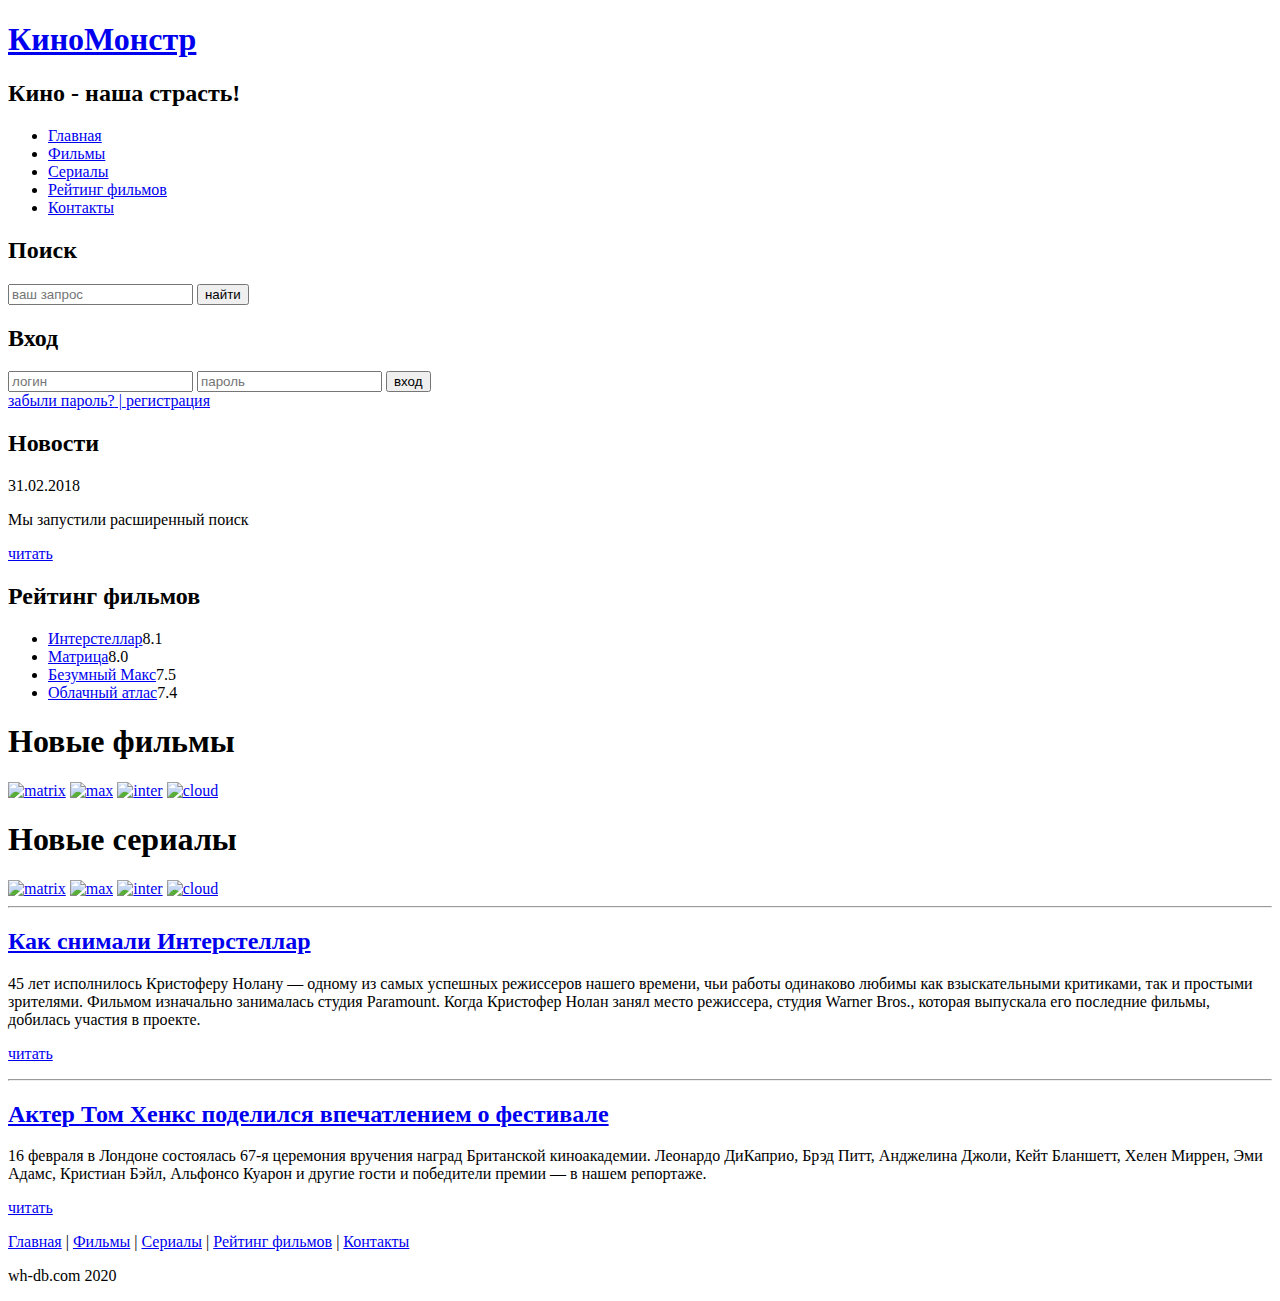
==== index.html @ ffb1b479 "Залил главную страницу проэкта" ====
<!DOCTYPE html>
 <html lang="ru">

 <head>
   <meta charset="UTF-8">
   <meta name="viewport" content="width=device-width, initial-scale=1.0">
   <meta http-equiv="X-UA-Compatible" content="IE=edge">
   <meta name="description" content="Киномонстр - портал о кино">
   <meta name="keywords" content="фильмы, фильмы онлайн, кино онлайн, hd" />
   <link rel="stylesheet" href="assets/css/style.css">
   <title>КиноМонстр</title>
 </head>

 <body>
   <div class="main">
     <div class="header">
       <div class="logo">
         <div class="logo__text">
           <h1><a href="index.html">КиноМонстр</a></h1>
           <h2>Кино - наша страсть!</h2>
         </div>
       </div>
       <!------------------------------------ menubar ------------------------------------>
       <div class="menubar">
         <ul class="menu">
           <li class="selected"><a href="index.html">Главная</a></li>
           <li><a href="films.html">Фильмы</a></li>
           <li><a href="TVseries.html">Сериалы</a></li>
           <li><a href="rating.html">Рейтинг фильмов</a></li>
           <li><a href="contact.html">Контакты</a></li>
         </ul>
       </div>
     </div>
     <!--------------------------------- site__content ------------------------------------>
     <div class="site__content">
       <div class="sidebar__container">
         <div class="sidebar">
           <h2>Поиск</h2>
           <form method="POST" action="#" id="search__form">
             <input type="search" name="search_filed" placeholder="ваш запрос" />
             <input type="submit" class="btn" value="найти" />
           </form>
         </div>
         <!--------------------------------- sidebar ------------------------------------>
         <div class="sidebar">
           <h2>Вход</h2>
           <form method="POST" action="#" id="login">
             <input type="text" name="login_field" placeholder="логин" />
             <input type="password" name="password_filed" placeholder="пароль" />
             <input type="submit" class="btn" value="вход" />
             <div class="lables_passreg_text">
               <span><a href="#"> забыли пароль?</span> | <span><a href="#"> регистрация</a></span></a>
             </div>
           </form>
         </div>

         <div class="sidebar">
           <h2>Новости</h2>
           <span>31.02.2018</span>
           <p>Мы запустили расширенный поиск</p>
           <a href="#">читать</a>
         </div>

         <div class="sidebar">
           <h2>Рейтинг фильмов</h2>
           <ul>
             <li><a href="show.html">Интерстеллар</a><span class="rating_sidebar">8.1</span></li>
             <li><a href="#">Матрица</a><span class="rating_sidebar">8.0</span></li>
             <li><a href="#">Безумный Макс</a><span class="rating_sidebar">7.5</span></li>
             <li><a href="#">Облачный атлас</a><span class="rating_sidebar">7.4</span></li>
           </ul>
         </div>
       </div>
       <!--------------------------------- content ------------------------------------>

       <div class="content">
         <h1>Новые фильмы</h1>
         <div class="films__bloks">
           <a href="#"><img src="assets/img/matrix.png" alt="matrix"></a>
           <a href="#"><img src="assets/img/max.png" alt="max"></a>
           <a href="show.html"><img src="assets/img/inter.png" alt="inter"></a>
           <a href="#"><img src="assets/img/cloud.png" alt="cloud"></a>
         </div>
       </div>

       <div class="content">
         <h1>Новые сериалы</h1>
         <div class="films__bloks">
           <a href="#"><img src="assets/img/dead.png" alt="matrix"></a>
           <a href="#"><img src="assets/img/silicon.png" alt="max"></a>
           <a href="#"><img src="assets/img/breakingbad.png" alt="inter"></a>
           <a href="#"><img src="assets/img/xfiles.png" alt="cloud"></a>
         </div>
         <!--------------------------------- posts ------------------------------------>
         <div class="posts">
           <hr>
           <h2><a href="#">Как снимали Интерстеллар</a></h2>
         </div>

         <div class="posts__content">
           <p>45 лет исполнилось Кристоферу Нолану — одному из самых успешных режиссеров нашего времени, чьи работы
             одинаково любимы
             как взыскательными критиками, так и простыми зрителями. Фильмом изначально занималась студия Paramount.
             Когда Кристофер
             Нолан занял место режиссера, студия Warner Bros., которая выпускала его последние фильмы, добилась участия
             в проекте.</p>
         </div>
         <p><a href="#">читать</a></p>

         <div class="posts">
           <hr>
           <h2><a href="#">Актер Том Хенкс поделился впечатлением о фестивале</a></h2>
         </div>

         <div class="posts__content">
           <p>16 февраля в Лондоне состоялась 67-я церемония вручения наград Британской киноакадемии. Леонардо ДиКаприо,
             Брэд Питт,
             Анджелина Джоли, Кейт Бланшетт, Хелен Миррен, Эми Адамс, Кристиан Бэйл, Альфонсо Куарон и другие гости и
             победители
             премии — в нашем репортаже.</p>
         </div>
         <p><a href="#">читать</a></p>

       </div>
     </div>
     <!--------------------------------- footer ------------------------------------>
     <div class="footer">
       <p>
         <a href="index.html">Главная</a> |
         <a href="films.html">Фильмы</a> |
         <a href="TVseries.html">Сериалы</a> |
         <a href="rating.html">Рейтинг фильмов</a> |
         <a href="contact.html">Контакты</a>
       </p>
       <p>wh-db.com 2020</p>
     </div>
   </div>
 </body>

 </html>
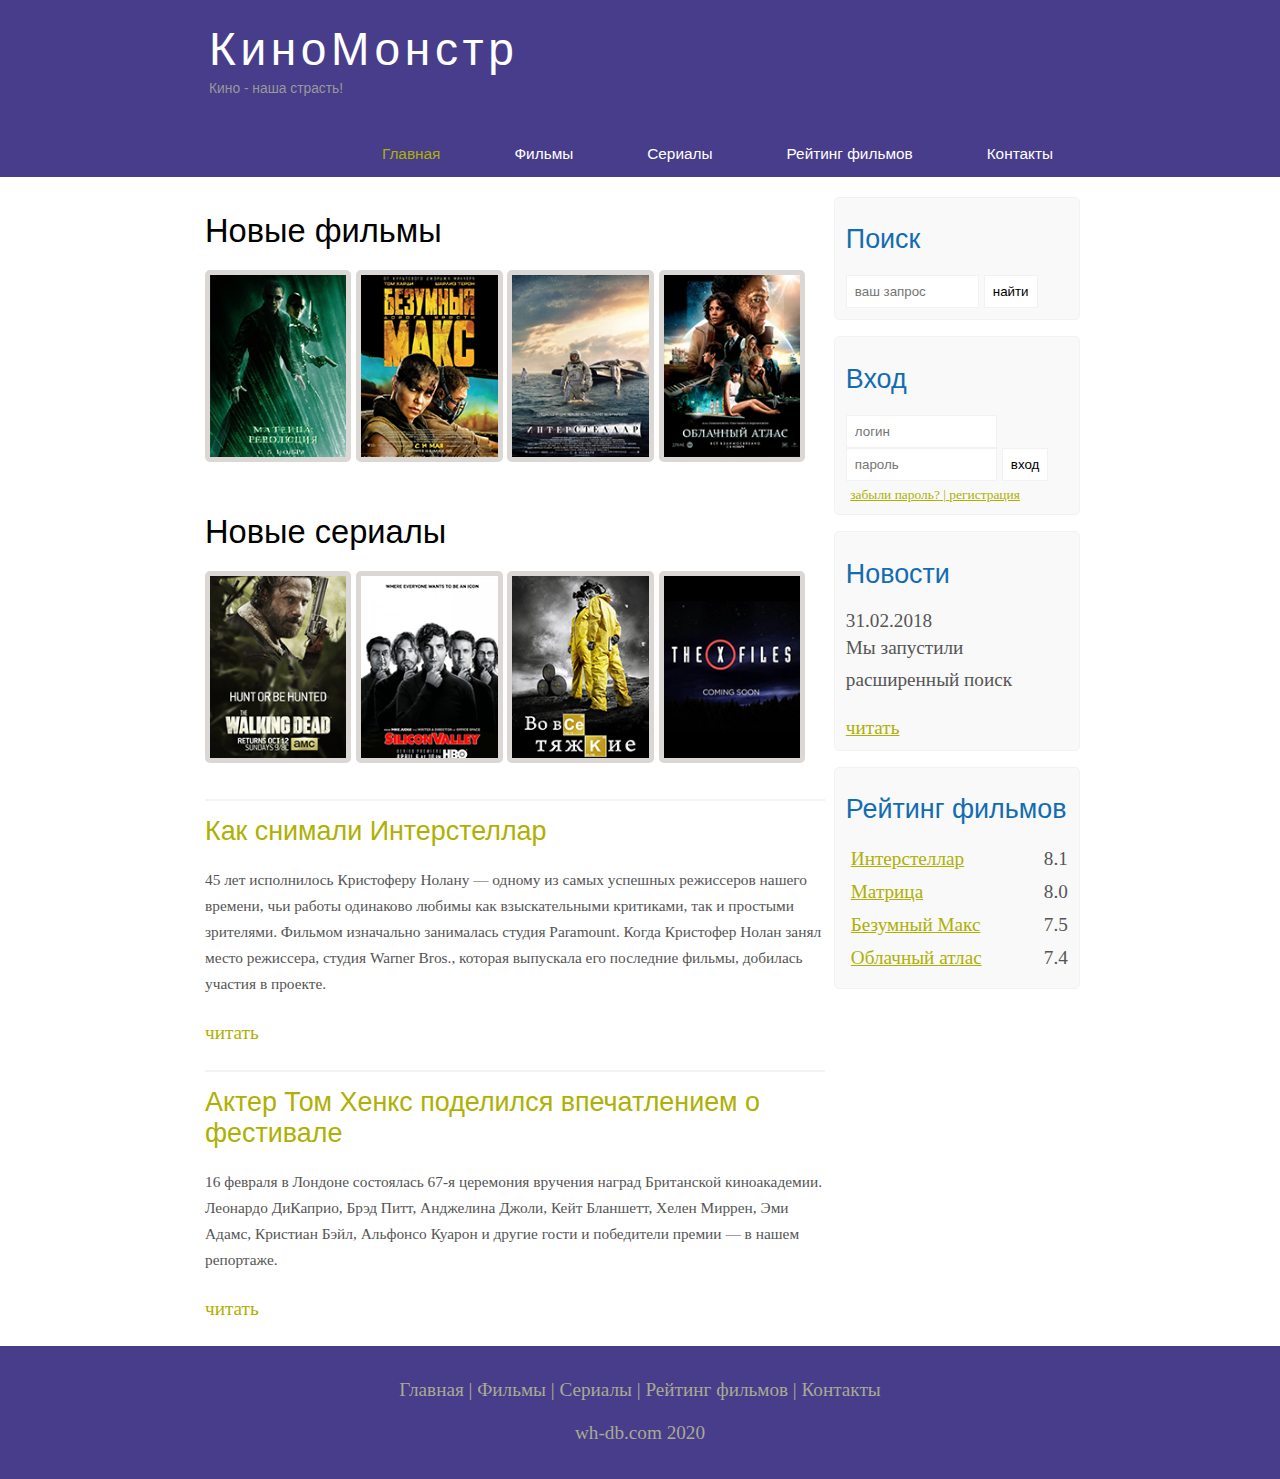
==== commit 6c16841a: "Убрал слово Монстр" ====
--- a/index.html
+++ b/index.html
@@ -8,7 +8,7 @@
    <meta name="description" content="Киномонстр - портал о кино">
    <meta name="keywords" content="фильмы, фильмы онлайн, кино онлайн, hd" />
    <link rel="stylesheet" href="assets/css/style.css">
-   <title>КиноМонстр</title>
+   <title>Кино</title>
  </head>
 
  <body>
--- a/assets/css/style.css
+++ b/assets/css/style.css
@@ -0,0 +1,590 @@
+* {
+  margin: 0 auto;
+  padding: 0;
+}
+
+body {
+  font-size: 1.2em;
+  background-color: #fff;
+  color: #555;
+}
+
+p {
+  padding: 0 0 20px 0;
+  line-height: 1.7em;
+}
+
+input[type="text"],
+input[type="password"],
+input[type="search"] {
+  color: #5d5d5d;
+  width: 60%;
+  padding: 8px;
+}
+
+input,
+textarea {
+  outline: none;
+  border: none;
+  border: solid 1px #f2f2f2;
+}
+
+h1,
+h2 {
+  font: normal 170% "century gothic", arial, sans-serif;
+  margin: 0 0 15px 0;
+  padding: 15px 0 5px 0;
+  color: #000;
+}
+
+a,
+a:hover {
+  text-decoration: underline;
+  color: #aeb002;
+  outline: none;
+}
+
+h2 {
+  font-size: 140%;
+}
+
+ul {
+  margin: 2px 0 22px 17px;
+}
+
+ul li {
+  margin: 0 0 6px 0;
+  padding: 0 0 4px 5px;
+  line-height: 1.5em;
+}
+
+.header {
+  background-color: darkslateblue;
+  height: 177px;
+  font-size: 0.8em;
+  margin-left: 0px;
+  margin-right: 0px;
+  min-width: 900px;
+}
+
+.main,
+.logo,
+.menubar,
+.site__content,
+.footer {
+  margin-left: auto;
+  margin-right: auto;
+}
+
+.logo {
+  width: 880px;
+  padding-bottom: 40px;
+}
+
+.logo h1,
+.logo h2 {
+  font: normal 300% "century gothic", arial, sans-serif;
+  margin: 0 0 0 9px;
+}
+
+.logo__text h1,
+.logo__text h1 a,
+.logo__text h1 a :hover {
+  padding: 22px 0 0 0;
+  color: #fff;
+  letter-spacing: 0.1em;
+  text-decoration: none;
+}
+
+.logo__text h2 {
+  font-size: 0.9em;
+  padding: 4px 0 0 0;
+  color: #999;
+}
+
+.menubar {
+  width: 900px;
+  height: 46px;
+}
+
+ul.menu {
+  float: right;
+}
+
+ul.menu li {
+  float: left;
+  padding: 0 0 0 9px;
+  list-style: none;
+  margin: 1px 2px 0 0;
+}
+
+ul.menu li a {
+  font: normal 100% "trebuchet ms", sans-serif;
+  display: block;
+  height: 20px;
+  padding: 6px 35px 5px 28px;
+  text-decoration: none;
+  color: #fff;
+}
+
+ul.menu li.selected a {
+  color: #aeb002;
+}
+
+ul.menu li a:hover {
+  color: #e4ec05;
+}
+
+hr {
+  border: solid 1px #f3f3f3;
+}
+
+/************* site__content *****************/
+
+.site__content {
+  width: 880px;
+  overflow: hidden;
+  margin: 20px auto 0 auto;
+  background-color: #fff;
+}
+
+/************* sidebar *****************/
+
+.sidebar__container {
+  float: right;
+  width: 224px;
+}
+
+.sidebar {
+  float: right;
+  width: 222px;
+  padding: 5%;
+  margin: 0 0 16px 0;
+  border: solid 1px #f2f2f2;
+  border-radius: 5px;
+  background-color: #f9f9f9;
+}
+
+.btn {
+  padding: 8px;
+  cursor: pointer;
+  background-color: #fff;
+}
+
+.sidebar h2 {
+  color: #136cb2;
+}
+
+.lables_passreg_text {
+  font-size: 0.7em;
+  margin-top: 3%;
+  margin-left: 2%;
+}
+
+.sidebar ul {
+  margin: 0;
+}
+
+.sidebar ul li {
+  list-style-type: none;
+  margin: 0;
+}
+
+.sidebar .rating_sidebar {
+  float: right;
+}
+
+/************* content *****************/
+
+.content {
+  text-align: left;
+  width: 620px;
+  padding: 0 0 0 5px;
+  float: left;
+}
+
+.content a {
+  text-decoration: none;
+}
+
+.posts__content {
+  font-size: 0.8em;
+}
+
+
+
+/**************** img *****************/
+
+.films__bloks {
+  margin-bottom: 5%;
+}
+
+.films__bloks img {
+  border: solid 5px #dad7d5;
+  border-radius: 5px;
+  width: 22%;
+}
+
+/*********** info__film__page *************/
+
+.info__film__page {
+  margin-top: 2%;
+  margin-bottom: 4%;
+}
+
+.info__film__page .lable {
+  font-size: 1.2em;
+}
+
+.info__film__page .value {
+  font-size: 1em;
+  color: #49945a;
+  margin-right: 3%;
+}
+
+.description__film {
+  margin-bottom: 15%;
+}
+
+.description__film img {
+  float: left;
+  margin-right: 2%;
+  border-radius: 5px;
+  border: solid 5px #dad7d5;
+}
+
+/*************** reviews ***************/
+
+.reviews {
+  margin-bottom: 4%;
+  font-size: 0.9em;
+}
+
+.reviews .reviews__name {
+  background-color: #7268ad;
+  color: #f2f2f2;
+  padding: 1%;
+  border-top-left-radius: 5px;
+  border-top-right-radius: 5px;
+}
+
+.reviews .reviews__text {
+  padding-top: 2%;
+  padding-bottom: 2%;
+  padding-left: 2%;
+}
+
+/***************** send ****************/
+.send {
+  margin-bottom: 4%;
+}
+
+.send input[type="text"],
+textarea {
+  border: solid 1px #c3c3c3;
+  margin-bottom: 2%;
+}
+
+.send input[type="text"] {
+  width: 98%;
+}
+
+.send textarea {
+  width: 624px;
+  height: 200px;
+}
+
+.send input[type="submit"] {
+  background-color: #7268ad;
+  padding: 3%;
+  color: #fff;
+  border-radius: 5px;
+}
+
+/************* contact ****************/
+
+.send__contact {
+  margin-bottom: 4%;
+}
+
+.send__contact input[type="text"],
+textarea {
+  border: solid 1px #c3c3c3;
+  margin-bottom: 2%;
+}
+
+.send__contact input[type="text"] {
+  width: 500px;
+}
+
+.send__contact input[type="email"],
+textarea {
+  border: solid 1px #c3c3c3;
+  margin-bottom: 2%;
+}
+
+.send__contact input[type="email"] {
+  width: 500px;
+  padding: 8px;
+}
+
+.send__contact textarea {
+  width: 515px;
+  height: 200px;
+}
+
+.send__contact input[type="submit"] {
+  background-color: #7268ad;
+  padding: 3%;
+  color: #fff;
+  border-radius: 5px;
+}
+
+/************* info__films ****************/
+
+.info__films {
+  margin-bottom: 5%;
+  background-color: #f9f9f9;
+  padding: 5%;
+  height: 270px;
+}
+
+.info__films img {
+  float: left;
+  margin-right: 2%;
+  border-radius: 5px;
+  border: solid 5px #dad7d5;
+  width: 25%;
+}
+
+.button {
+  background-color: #7268ad;
+  padding: 2%;
+  color: #fff;
+  border-radius: 5px;
+  float: right;
+  margin-top: 5%;
+  clear: both;
+  font-size: 0.8em;
+}
+
+.button a {
+  color: #fff;
+}
+
+/************* rating *****************/
+
+table {
+  width: 100%;
+  border: solid 1px #f4f4f4;
+}
+
+td {
+  padding: 2%;
+  border: solid 1px #f4f4f4;
+}
+
+td img {
+  width: 60px;
+  vertical-align: middle;
+}
+
+.center {
+  text-align: center;
+}
+
+.rating {
+  font-weight: bold;
+}
+
+/************* footer *****************/
+
+.footer {
+  width: 100%;
+  height: 100px;
+  padding: 28px 0 5px 0;
+  text-align: center;
+  background-color: darkslateblue;
+  color: #a8aa94;
+  margin-left: 0px;
+  margin-right: 0px;
+  min-width: 900px;
+}
+
+.footer a {
+  color: #a8aa94;
+  text-decoration: none;
+}
+
+.footer a:hover {
+  color: #fff;
+  text-decoration: none;
+}
+
+.footer p {
+  padding: 0 0 10px 0;
+}
+
+/************* CSS mobile *****************/
+@media only screen and (min-device-width : 320px) and (max-device-width : 568px) {
+  .header {
+    background-color: #3d8b50;
+    min-width: 100%;
+    height: 20%;
+    text-align: center;
+  }
+
+  .logo {
+    width: 100%;
+  }
+
+  .site__content {
+    width: 100%;
+  }
+
+  .menubar {
+    width: 100%;
+    height: 100%;
+  }
+
+  .content {
+    width: 100%;
+    text-align: center;
+  }
+
+  .site__content {
+    width: 100%;
+    text-align: center;
+  }
+
+  .sidebar__container {
+    display: none;
+  }
+
+  .footer {
+    display: none;
+  }
+
+  ul.menu {
+    float: none;
+  }
+
+  ul.menu li {
+    margin: 0;
+    padding: 0;
+    float: none;
+  }
+
+  .logo h1 {
+    font: normal 235% 'century gothic', arial, sans-serif;
+  }
+
+  .logo h2 {
+    font: normal 100% 'century gothic', arial, sans-serif;
+    color: white;
+  }
+
+  .content h1,
+  h2 {
+    font: normal 110% 'century gothic', arial;
+  }
+
+  .films__bloks img {
+    width: 43%;
+  }
+
+  .posts__content p {
+    line-height: 1.5em;
+    padding: 3%;
+    text-align: left;
+  }
+
+  .posts p {
+    font-size: 120%;
+  }
+
+  /* films page */
+
+  .info__films {
+    float: none;
+    height: 100%;
+  }
+
+  .info__films img {
+    width: 90%;
+    margin-bottom: 5%;
+  }
+
+  .button {
+    float: none;
+  }
+
+  /* rating page */
+
+  table {
+    display: block;
+  }
+
+  th {
+    font-size: 75%;
+  }
+
+  td {
+    padding: 0;
+    margin: 0;
+    font-size: 95%;
+    text-align: left;
+  }
+
+  /* show page */
+
+  iframe {
+    width: 88%;
+    height: 100%;
+  }
+
+  .description__film {
+    width: 90%;
+    text-align: left;
+    margin-left: 2%;
+  }
+
+  .description__film img {
+    float: none;
+    width: 73%;
+    display: block;
+    margin: 0;
+    padding: 0;
+    margin-left: 11%;
+    margin-bottom: 7%;
+  }
+
+  .reviews {
+    text-align: left;
+    width: 96%;
+  }
+
+  .send input[type="text"] {
+    width: 88%;
+  }
+
+  .send textarea {
+    width: 93%;
+  }
+
+  /* contact page */
+
+  .send__contact {
+    width: 88%;
+  }
+
+  .send__contact input[type="text"],
+  .send__contact input[type="email"] {
+    width: 88%;
+  }
+
+  .send__contact textarea {
+    width: 94%;
+  }
+
+}